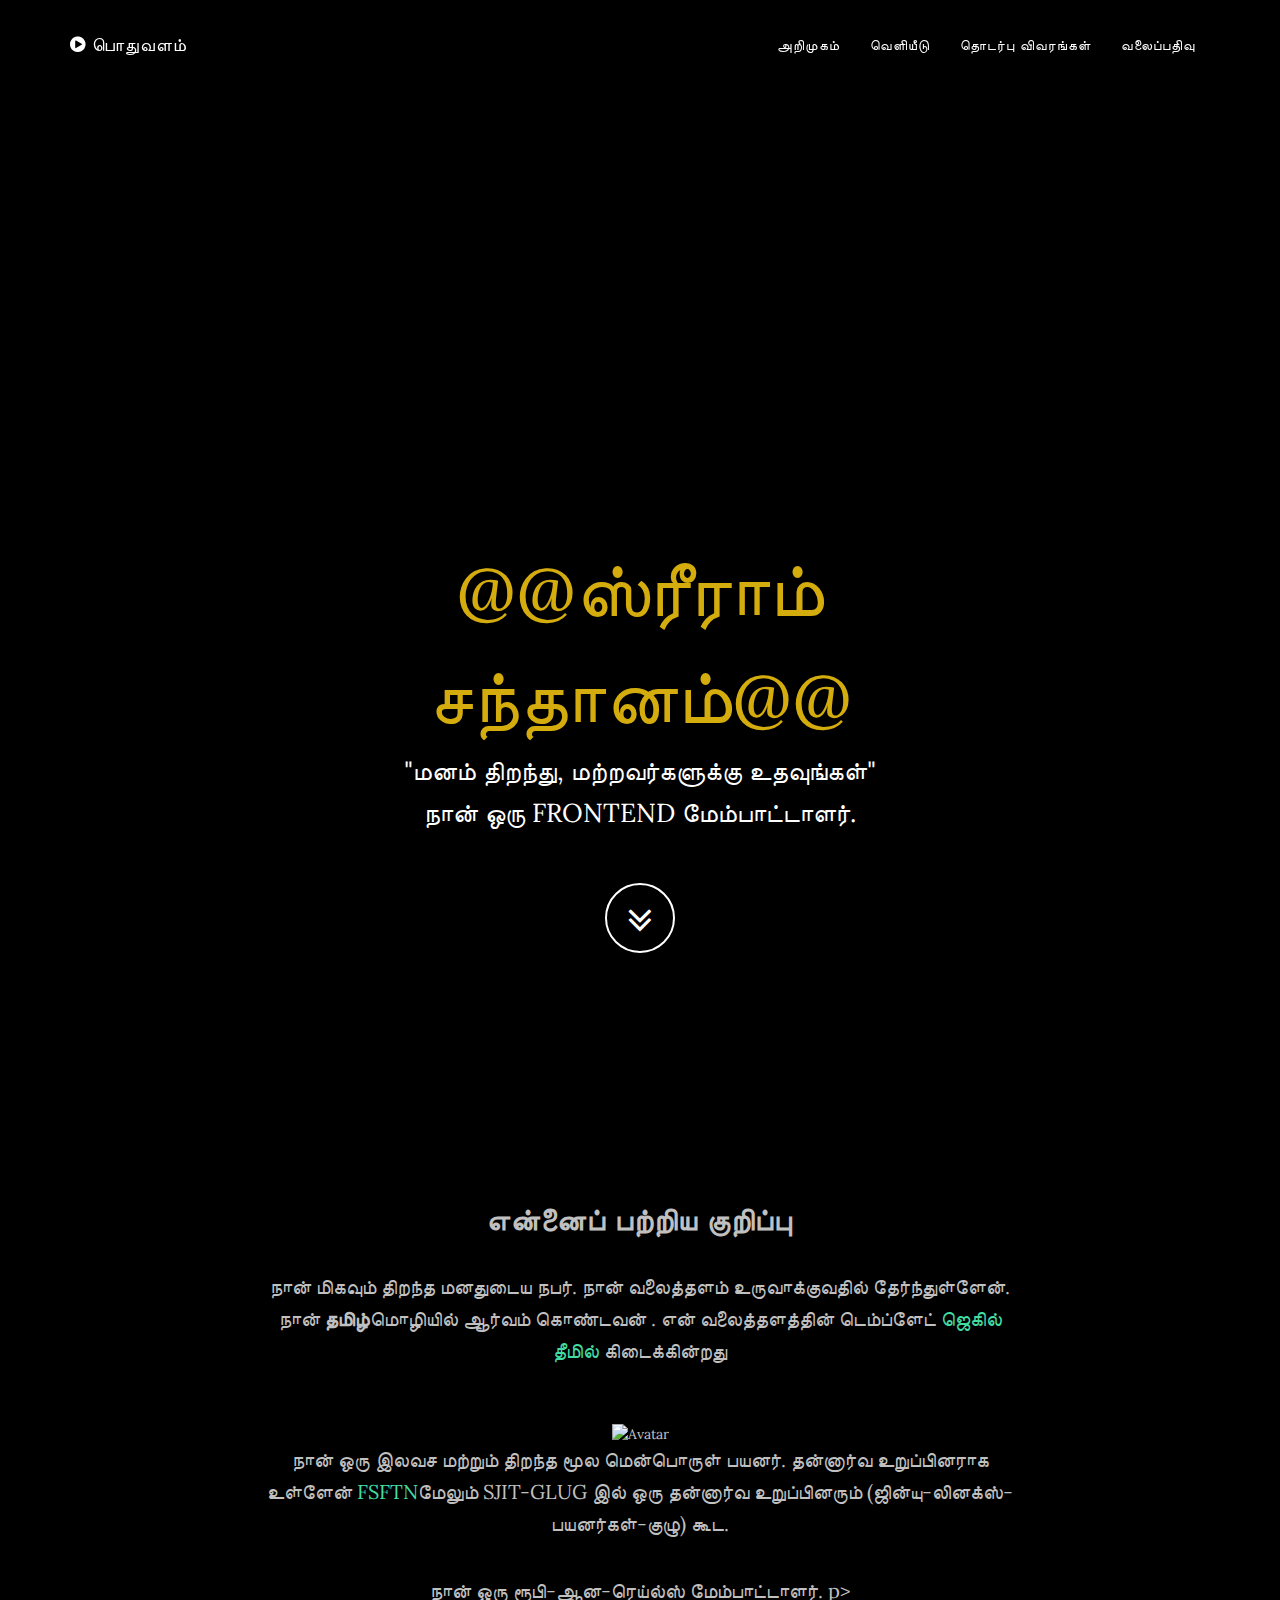
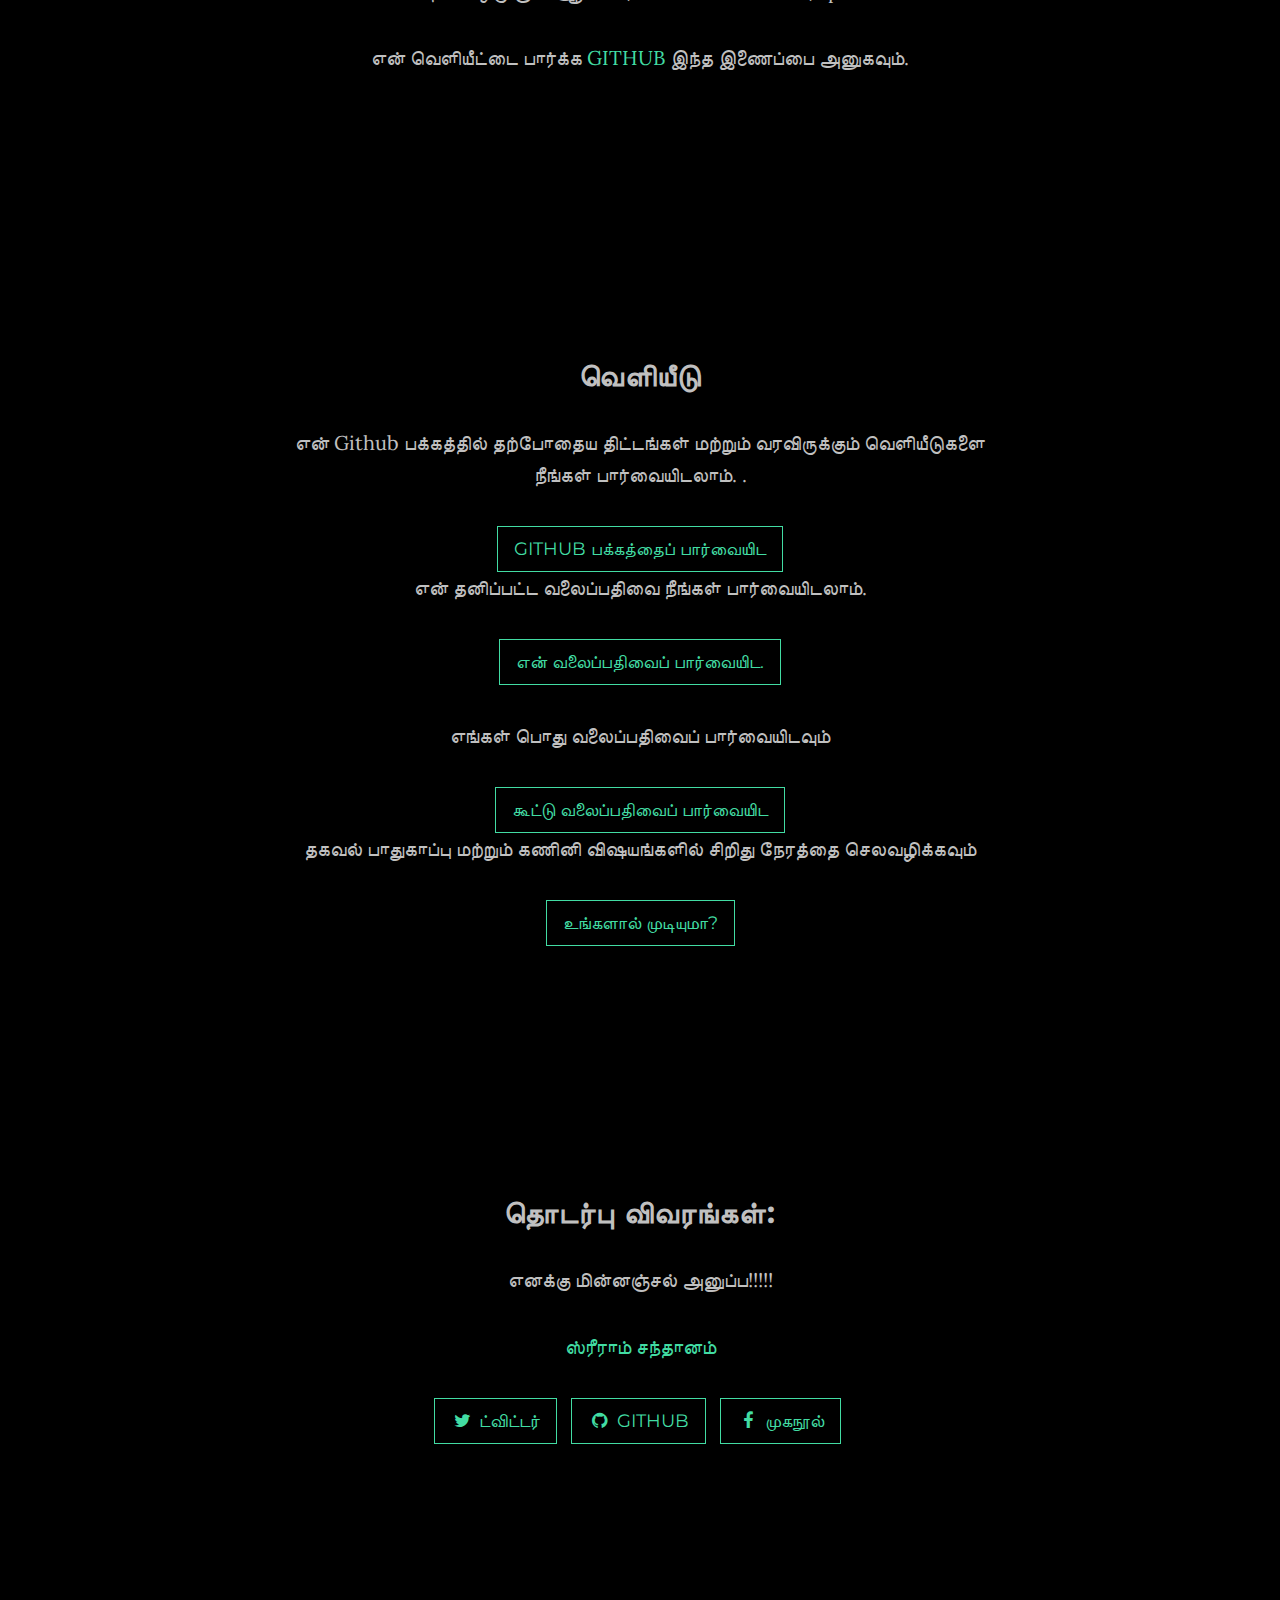
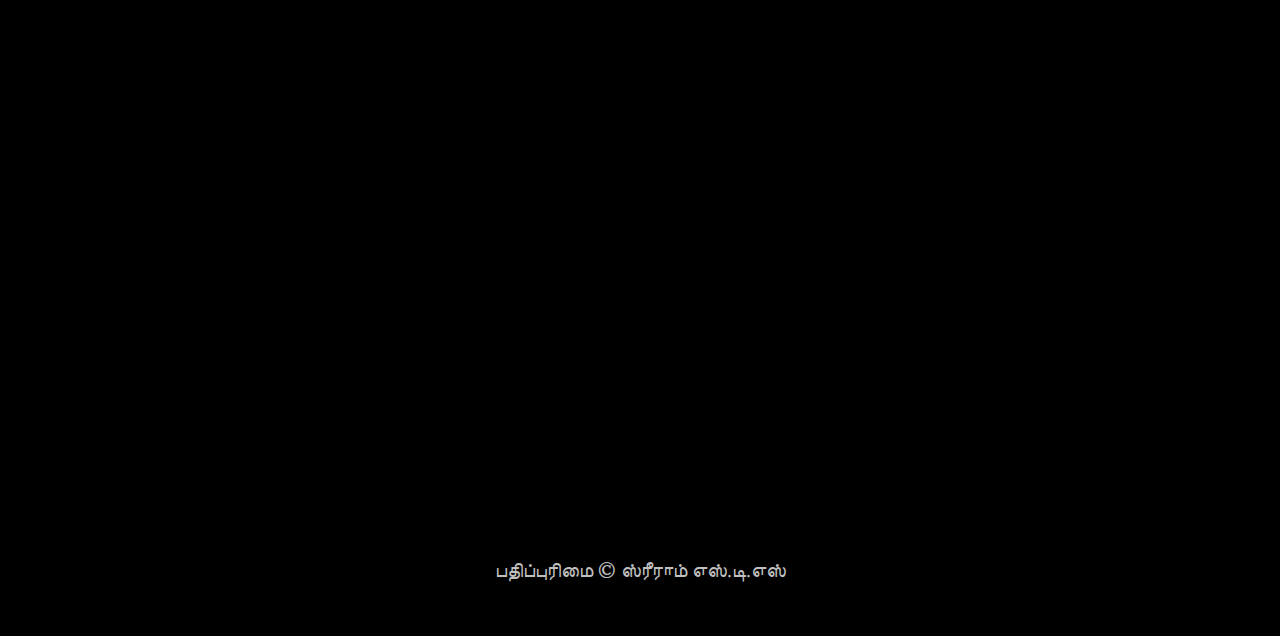
==== tamil.html @ 375b7686 "Update tamil.html" ====
<!DOCTYPE html>
<html lang="en">

<head>

    <meta charset="utf-8">
    <meta http-equiv="X-UA-Compatible" content="IE=edge">
    <meta name="viewport" content="width=device-width, initial-scale=1">
    <meta name="description" content="this is the site done with the help of jekyll theme and content is changed by the author of the website">
    <meta name="author" content="sriram sds">

    <title>ஸ்ரீராம் </title>

    <!-- Bootstrap Core CSS -->
    <link href="vendor/bootstrap/css/bootstrap.min.css" rel="stylesheet">

    <!-- Custom Fonts -->
    <link href="vendor/font-awesome/css/font-awesome.min.css" rel="stylesheet" type="text/css">
    <link href="https://fonts.googleapis.com/css?family=Lora:400,700,400italic,700italic" rel="stylesheet" type="text/css">
    <link href="https://fonts.googleapis.com/css?family=Montserrat:400,700" rel="stylesheet" type="text/css">

    <!-- Theme CSS -->
    <link href="css/grayscale.min.css" rel="stylesheet">

    <!-- HTML5 Shim and Respond.js IE8 support of HTML5 elements and media queries -->
    <!-- WARNING: Respond.js doesn't work if you view the page via file:// -->
    <!--[if lt IE 9]>
        <script src="https://oss.maxcdn.com/libs/html5shiv/3.7.0/html5shiv.js"></script>
        <script src="https://oss.maxcdn.com/libs/respond.js/1.4.2/respond.min.js"></script>
    <![endif]-->

</head>

<body id="page-top" data-spy="scroll" data-target=".navbar-fixed-top">

    <!-- Navigation -->
    <nav class="navbar navbar-custom navbar-fixed-top" role="navigation">
        <div class="container">
            <div class="navbar-header">
                <button type="button" class="navbar-toggle" data-toggle="collapse" data-target=".navbar-main-collapse">
                    Menu <i class="fa fa-bars"></i>
                </button>
                <a class="navbar-brand page-scroll" href="#page-top">
                    <i class="fa fa-play-circle"></i> <span class="light"> பொதுவளம்</span>
                </a>
            </div>

            <!-- Collect the nav links, forms, and other content for toggling -->
            <div class="collapse navbar-collapse navbar-right navbar-main-collapse">
                <ul class="nav navbar-nav">
                    <!-- Hidden li included to remove active class from about link when scrolled up past about section -->
                    <li class="hidden">
                        <a href="#page-top"></a>
                    </li>
                    <li>
                        <a class="page-scroll" href="#about">அறிமுகம்</a>
                    </li>
                    <li>
                        <a class="page-scroll" href="#gpage">வெளியீடு</a>
                    </li>
                    <li>
                        <a class="page-scroll" href="#contact">தொடர்பு விவரங்கள்</a>
                    </li>
                     <li>
                        <a class="page-scroll" href="http://sriramsds.github.io/">வலைப்பதிவு</a>
                    </li>
                </ul>
            </div>
            <!-- /.navbar-collapse -->
        </div>
        <!-- /.container -->
    </nav>

    <!-- Intro Header -->
    <header class="intro">
        <div class="intro-body">
            <div class="container">
                <div class="row">
                    <div class="col-md-8 col-md-offset-2">
                        <div class="brand-heading"></br></br></br></br></br><font color="#d4ac0d">@@ஸ்ரீராம் சந்தானம்@@</font></div>
                        <p class="intro-text">"மனம் திறந்து, மற்றவர்களுக்கு உதவுங்கள்"
                            <br>நான் ஒரு FRONTEND மேம்பாட்டாளர். </p>
                        <a href="#about" class="btn btn-circle page-scroll">
                            <i class="fa fa-angle-double-down animated"></i>
                        </a>
                    </div>
                </div>
            </div>
        </div>
    </header>

    <!-- About Section -->
    <section id="about" class="container content-section text-center">
        <div class="row">
            <div class="col-lg-8 col-lg-offset-2">
                <h2>என்னைப்  பற்றிய குறிப்பு  </h2>
                <p>நான் மிகவும் திறந்த மனதுடைய நபர். நான் வலைத்தளம் உருவாக்குவதில் தேர்ந்துள்ளேன். நான் <b>தமிழ்</b>மொழியில் ஆர்வம் கொண்டவன் .               
 என் வலைத்தளத்தின் டெம்ப்ளேட்                  <a href="https://jeromelachaud.github.io/grayscale-theme/">ஜெகில் தீமில்  </a>கிடைக்கின்றது  </p><br> 

  <img src="https://www.fsf.org/static/nosvn/working/w/deserve.png" alt="Avatar" class="image">
             <div class="container">
  <!-- <div class="overlay">
    <div class="text">இலவச மென்பொருள்  </div>
  </div>
 --></div>
                <p> நான் ஒரு இலவச மற்றும் திறந்த மூல மென்பொருள் பயனர். தன்னார்வ உறுப்பினராக உள்ளேன் <a href="https://fsftn.org/">FSFTN</a>மேலும்  SJIT-GLUG இல் ஒரு தன்னார்வ உறுப்பினரும் (ஜின்யு-லினக்ஸ்-பயனர்கள்-குழு) கூட.</p>
                <p> நான் ஒரு ரூபி-ஆன-ரெய்ல்ஸ் மேம்பாட்டாளர். p>
                <p> என் வெளியீட்டை பார்க்க <a href="https://github.com/srsds/"> GITHUB</a> இந்த இணைப்பை அனுகவும்.
 </p>
            </div>
        </div>
    </section>

    <!-- Gpage Section -->
    <section id="gpage" class="content-section text-center">
        <div class="gpage-section">
            <div class="container">
                <div class="col-lg-8 col-lg-offset-2">
                    <h2>வெளியீடு</h2>
                    <p>என் Github பக்கத்தில் தற்போதைய திட்டங்கள் மற்றும் வரவிருக்கும் வெளியீடுகளை நீங்கள் பார்வையிடலாம்.
.</p>
                    <a href="https://github.com/srsds/" class="btn btn-default btn-lg">Github பக்கத்தைப்  பார்வையிட </a>
                    <p> என் தனிப்பட்ட வலைப்பதிவை நீங்கள் பார்வையிடலாம். <p>
                    <a href ="https://sriramsds.github.io" class="btn btn-default btn-lg"> என்  வலைப்பதிவைப்  பார்வையிட. </a>
                    <p>எங்கள் பொது வலைப்பதிவைப் பார்வையிடவும்

</p>
                    <a href ="https://slkrthika.github.io/blog/" class="btn btn-default btn-lg">கூட்டு வலைப்பதிவைப்  பார்வையிட </a>
                    <p> தகவல் பாதுகாப்பு மற்றும் கணினி விஷயங்களில் சிறிது நேரத்தை செலவழிக்கவும்</p>
                    <a href ="https://sriramsds.me/virusman" class="btn btn-default btn-lg">உங்களால் முடியுமா?</a>
                </div>
            </div>
        </div>
    </section>
    
     <!-- Workshop Section -->
    <!--section id="workshop" class="content-section text-center">
        <div class="workshop-section">
            <div class="container">
                       </div>
        </div>
    </section-->


    <!-- Contact Section -->
    <section id="contact" class="container content-section text-center">
        <div class="row">
            <div class="col-lg-8 col-lg-offset-2">
                <h2>தொடர்பு விவரங்கள்:</h2>
                <p>எனக்கு மின்னஞ்சல் அனுப்ப!!!!!</p>
                <p><a href="mailto:sr060598@gmail.com">ஸ்ரீராம் சந்தானம்</a>
                </p>
                <ul class="list-inline banner-social-buttons">
                    <li>
                        <a href="https://twitter.com/sdssriram" class="btn btn-default btn-lg"><i class="fa fa-twitter fa-fw"></i> <span class="network-name">ட்விட்டர்</span></a>
                    </li>
                    <li>
                        <a href="https://github.com/srsds" class="btn btn-default btn-lg"><i class="fa fa-github fa-fw"></i> <span class="network-name">Github</span></a>
                    </li>
                     <li>
                        <a href="https://www.facebook.com/public/Sri-Ram-Sds" class="btn btn-default btn-lg"><i class="fa fa-facebook fa-fw"></i> <span class="network-name">முகநூல்</span></a>
                    </li>
                    
                </ul>
            </div>
        </div>
    </section>

    <!-- Map Section -->
    <div id="map"></div>

    <!-- Footer -->
    <footer>
        <div class="container text-center">
            <p> பதிப்புரிமை © ஸ்ரீராம் எஸ்.டி.எஸ்
  
</p>
        </div>
    </footer>

    <!-- jQuery -->
    <script src="vendor/jquery/jquery.js"></script>

    <!-- Bootstrap Core JavaScript -->
    <script src="vendor/bootstrap/js/bootstrap.min.js"></script>

    <!-- Plugin JavaScript -->
    <script src="https://cdnjs.cloudflare.com/ajax/libs/jquery-easing/1.3/jquery.easing.min.js"></script>

    <!-- Google Maps API Key - Use your own API key to enable the map feature. More information on the Google Maps API can be found at https://developers.google.com/maps/ -->
    <script type="text/javascript" src="https://maps.googleapis.com/maps/api/js?key= AIzaSyCDPlwMUO5_YN6MuEWnI0HW_48fYEtHjFY &sensor=false"></script>

    <!-- Theme JavaScript -->
    <script src="js/grayscale.min.js"></script>

</body>

</html>
---- css/grayscale.min.css ----
/*!
 * Start Bootstrap - Grayscale v3.3.7+1 (http://startbootstrap.com/template-overviews/grayscale)
 * Copyright 2013-2016 Start Bootstrap
 * Licensed under MIT (https://github.com/BlackrockDigital/startbootstrap/blob/gh-pages/LICENSE)
 */  body,html{height:100%;width:100%}.navbar-custom,body{background-color:#000}.intro,body,html{width:100%}body{font-family:Lora,"Helvetica Neue",Helvetica,Arial,sans-serif;color:silver;webkit-tap-highlight-color:rgba(255,255,255,.2)}.btn,.navbar-custom,h1,h2,h3,h4,h5,h6{text-transform:uppercase;font-family:Montserrat,"Helvetica Neue",Helvetica,Arial,sans-serif}h1,h2,h3,h4,h5,h6{margin:0 0 35px;font-weight:700;letter-spacing:1px}p{margin:0 0 25px;font-size:18px;line-height:1.5}@media (min-width:768px){p{margin:0 0 35px;font-size:20px;line-height:1.6}}a{color:#42DCA3;-webkit-transition:all .2s ease-in-out;-moz-transition:all .2s ease-in-out;transition:all .2s ease-in-out}a:focus,a:hover{text-decoration:none;color:#1d9b6c}.light{font-weight:400}.navbar-custom{margin-bottom:0;border-bottom:1px solid rgba(255,255,255,.3)}.navbar-custom .navbar-toggle{color:#fff;background-color:rgba(255,255,255,.2);font-size:12px}.navbar-custom .nav li a:active,.navbar-custom .nav li a:focus,.navbar-custom .nav li a:hover{background-color:transparent;outline:0}.navbar-custom .navbar-toggle:active,.navbar-custom .navbar-toggle:focus{outline:0}.navbar-custom .navbar-brand{font-weight:700}.navbar-custom .navbar-brand:focus{outline:0}.navbar-custom a{color:#fff}.navbar-custom .nav li a{-webkit-transition:background .3s ease-in-out;-moz-transition:background .3s ease-in-out;transition:background .3s ease-in-out}.navbar-custom .nav li a:hover{color:rgba(255,255,255,.8)}.navbar-custom .nav li.active{outline:0}.navbar-custom .nav li.active a{background-color:rgba(255,255,255,.3)}.navbar-custom .nav li.active a:hover{color:#fff}@media (min-width:768px){.navbar-custom{padding:20px 0;border-bottom:none;letter-spacing:1px;background:0 0;-webkit-transition:background .5s ease-in-out,padding .5s ease-in-out;-moz-transition:background .5s ease-in-out,padding .5s ease-in-out;transition:background .5s ease-in-out,padding .5s ease-in-out}.navbar-custom.top-nav-collapse{padding:0;background:#000;border-bottom:1px solid rgba(255,255,255,.3)}}.intro{display:table;height:100;padding:100px 0;text-align:center;color:#fff;background:url(../img/ram.jpg) bottom center no-repeat #000;-webkit-background-size:cover;-moz-background-size:cover;background-size:cover;-o-background-size:cover}.intro .intro-body{display:table-cell;vertical-align:middle}.intro .intro-body .brand-heading{font-size:20px}.intro .intro-body .intro-text{font-size:18px}@media (min-width:768px){.intro{height:100%;padding:0}.intro .intro-body .brand-heading{ font-size:75px}.intro .intro-body .intro-text{font-size:26px}}.btn-circle{width:70px;height:70px;margin-top:15px;padding:7px 16px;border:2px solid #fff;border-radius:100%!important;font-size:40px;color:#fff;background:0 0;-webkit-transition:background .3s ease-in-out;-moz-transition:background .3s ease-in-out;transition:background .3s ease-in-out}.btn-circle:focus,.btn-circle:hover{outline:0;color:#fff;background:rgba(255,255,255,.1)}.btn-circle i.animated{-webkit-transition-property:-webkit-transform;-webkit-transition-duration:1s;-moz-transition-property:-moz-transform;-moz-transition-duration:1s}.btn-circle:hover i.animated{-webkit-animation-name:pulse;-moz-animation-name:pulse;-webkit-animation-duration:1.5s;-moz-animation-duration:1.5s;-webkit-animation-iteration-count:infinite;-moz-animation-iteration-count:infinite;-webkit-animation-timing-function:linear;-moz-animation-timing-function:linear}@-webkit-keyframes pulse{0%,100%{-webkit-transform:scale(1);transform:scale(1)}50%{-webkit-transform:scale(1.2);transform:scale(1.2)}}@-moz-keyframes pulse{0%,100%{-moz-transform:scale(1);transform:scale(1)}50%{-moz-transform:scale(1.2);transform:scale(1.2)}}.content-section{padding-top:100px}.download-section{width:100%;padding:50px 0;color:#fff;background:url(../img/downloads-bg.jpg) center center no-repeat #000;-webkit-background-size:cover;-moz-background-size:cover;background-size:cover;-o-background-size:cover}#map{width:100%;height:200px;margin-top:100px}@media (min-width:767px){.content-section{padding-top:250px}.download-section{padding:100px 0}#map{height:400px;margin-top:250px}}.btn{font-weight:400;-webkit-transition:all .3s ease-in-out;-moz-transition:all .3s ease-in-out;transition:all .3s ease-in-out;border-radius:0}.btn-default{border:1px solid #42DCA3;color:#42DCA3;background-color:transparent}.btn-default:focus,.btn-default:hover{border:1px solid #42DCA3;outline:0;color:#000;background-color:#42DCA3}ul.banner-social-buttons{margin-top:0}@media (max-width:1199px){ul.banner-social-buttons{margin-top:15px}}@media (max-width:767px){ul.banner-social-buttons li{display:block;margin-bottom:20px;padding:0}ul.banner-social-buttons li:last-child{margin-bottom:0}}footer{padding:50px 0}footer p{margin:0}::-moz-selection{text-shadow:none;background:#fcfcfc;background:rgba(255,255,255,.2)}::selection{text-shadow:none;background:#fcfcfc;background:rgba(255,255,255,.2)}img::selection{background:0 0}img::-moz-selection{background:0 0}
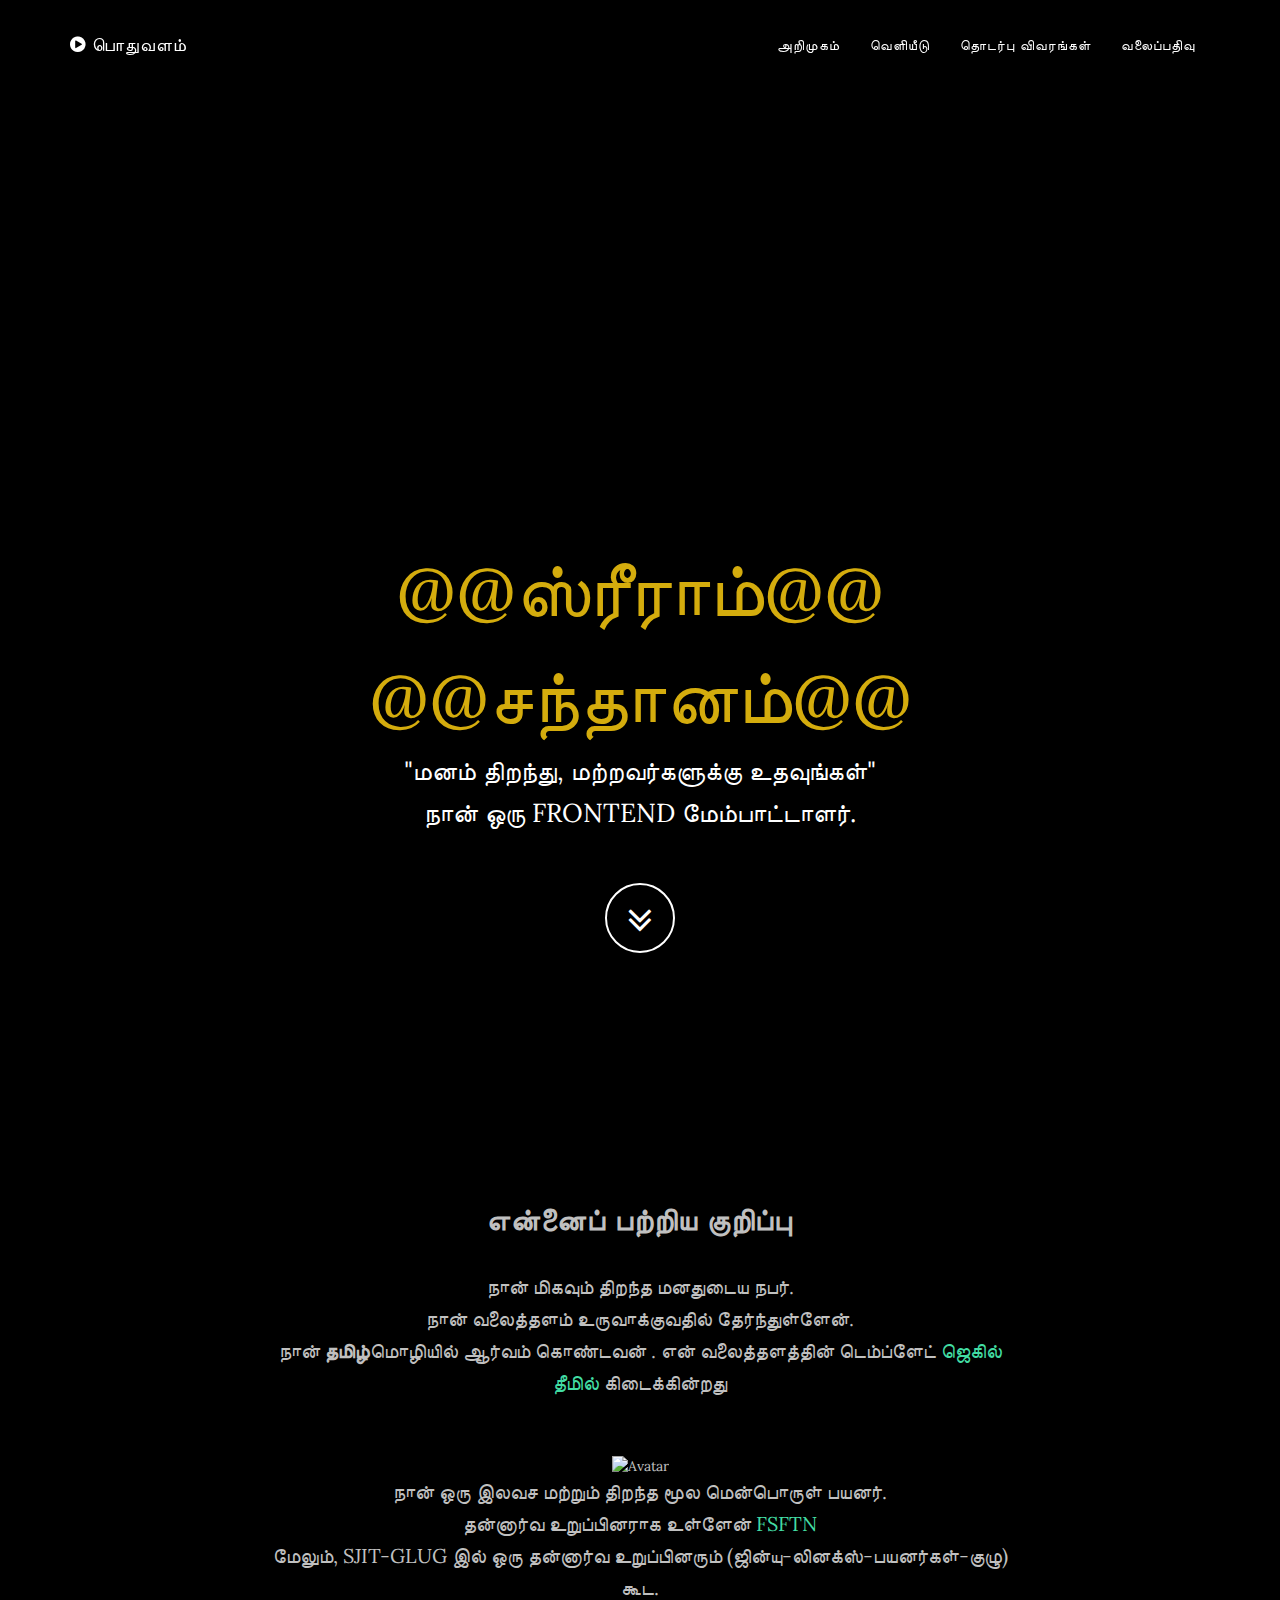
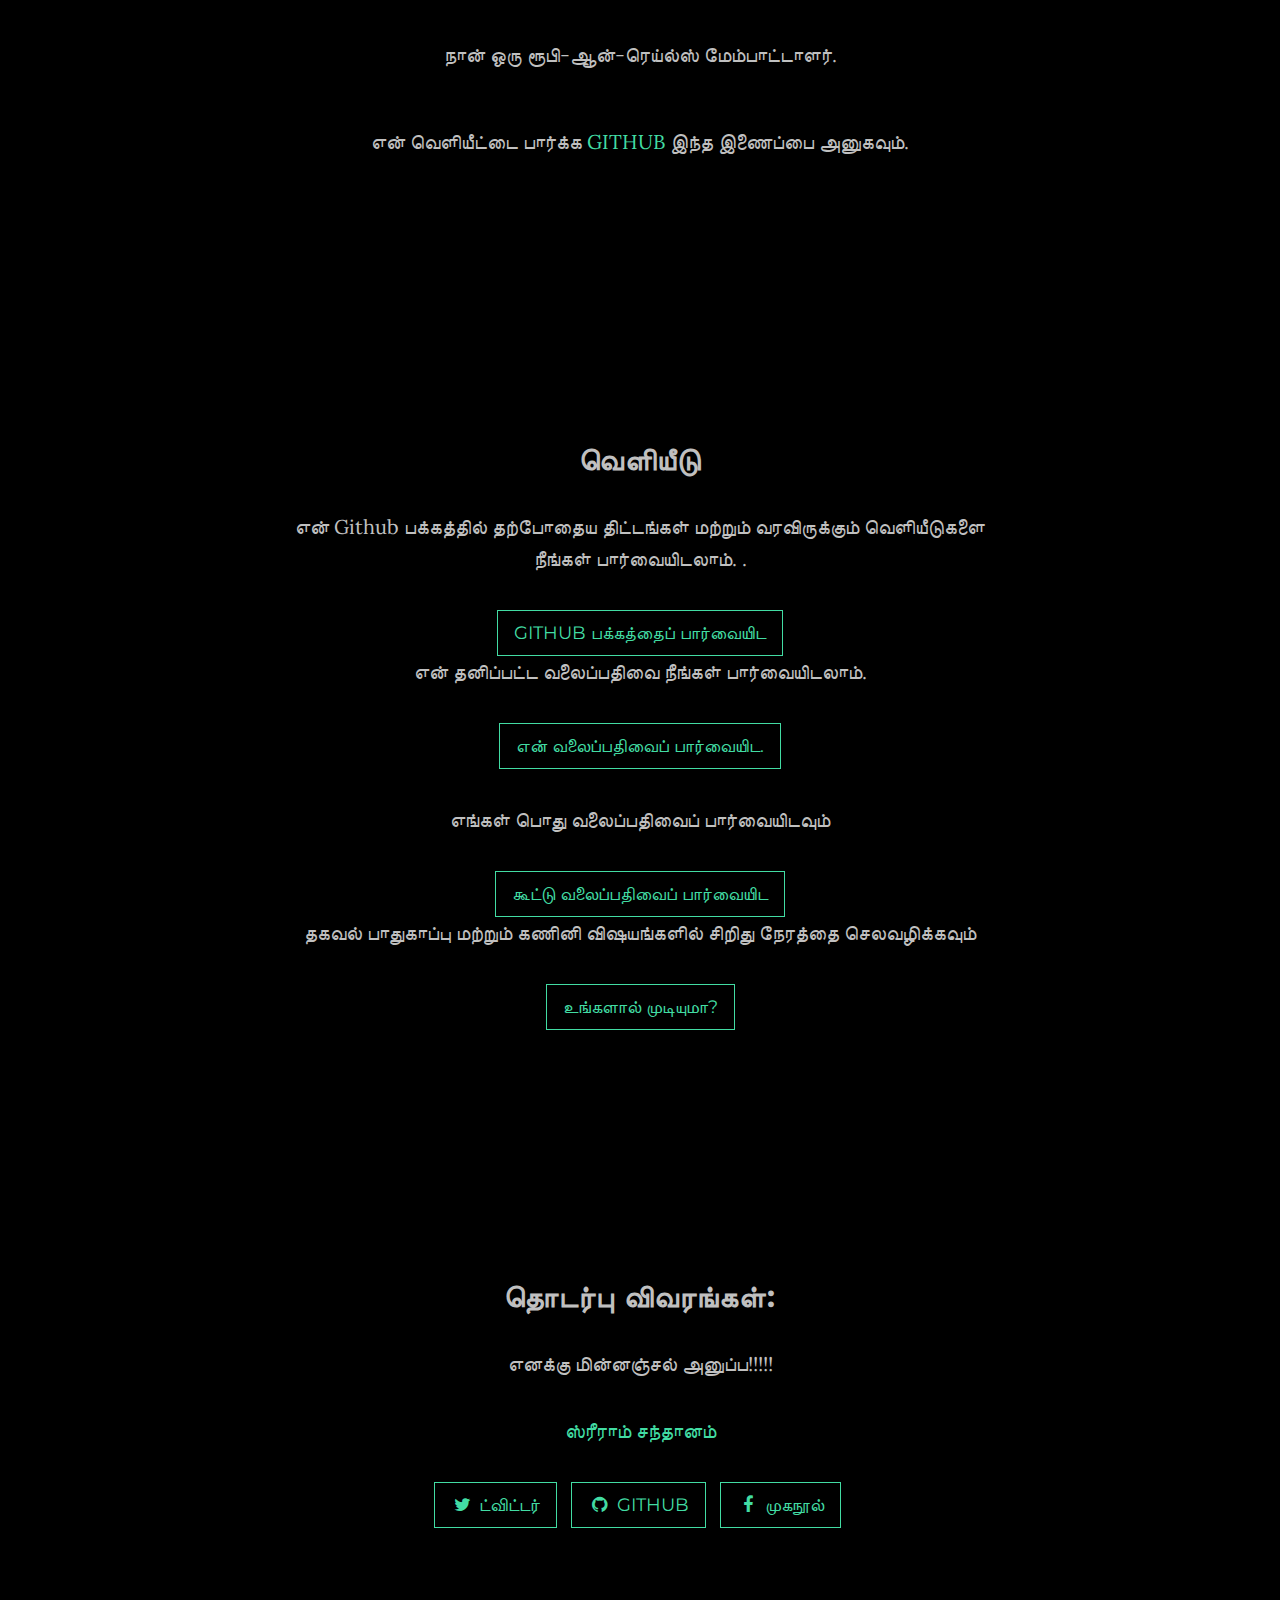
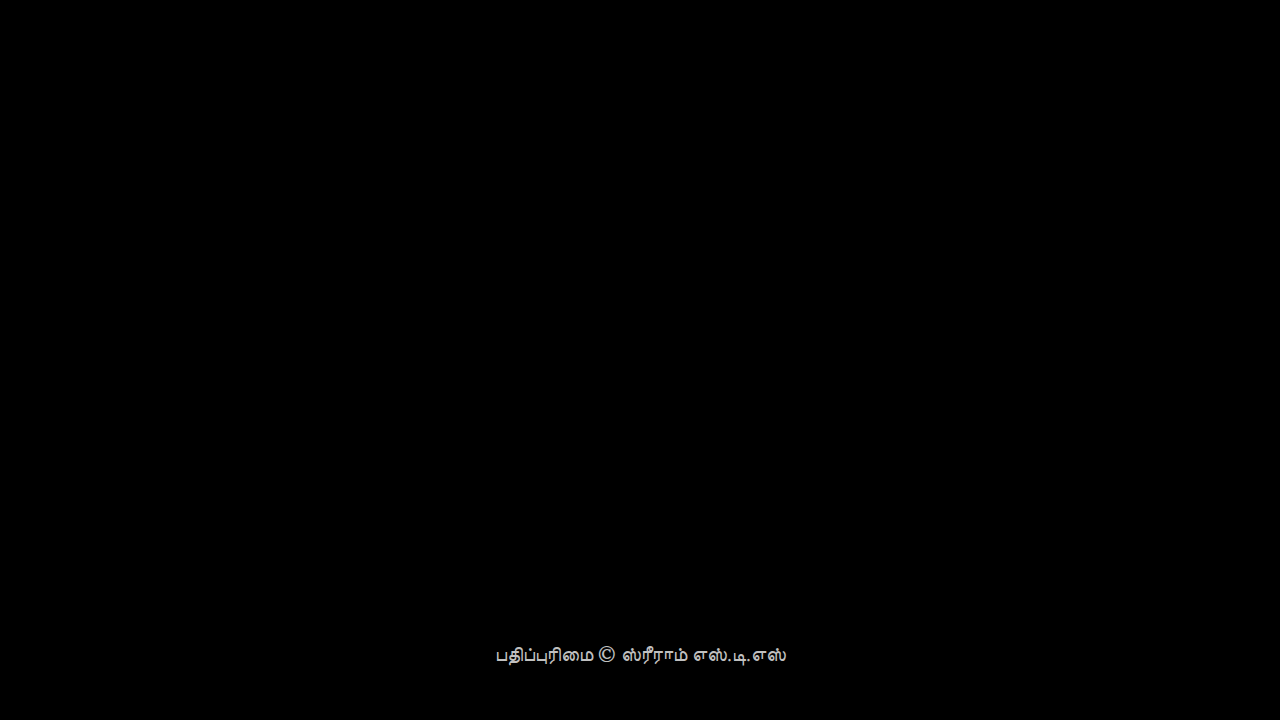
==== commit 87b9cd0b: "Update tamil.html" ====
--- a/tamil.html
+++ b/tamil.html
@@ -77,7 +77,7 @@
             <div class="container">
                 <div class="row">
                     <div class="col-md-8 col-md-offset-2">
-                        <div class="brand-heading"></br></br></br></br></br><font color="#d4ac0d">@@ஸ்ரீராம் சந்தானம்@@</font></div>
+                        <div class="brand-heading"></br></br></br></br></br><font color="#d4ac0d"><center>@@ஸ்ரீராம்@@</br>@@சந்தானம்@@</center></font></div>
                         <p class="intro-text">"மனம் திறந்து, மற்றவர்களுக்கு உதவுங்கள்"
                             <br>நான் ஒரு FRONTEND மேம்பாட்டாளர். </p>
                         <a href="#about" class="btn btn-circle page-scroll">
@@ -94,7 +94,7 @@
         <div class="row">
             <div class="col-lg-8 col-lg-offset-2">
                 <h2>என்னைப்  பற்றிய குறிப்பு  </h2>
-                <p>நான் மிகவும் திறந்த மனதுடைய நபர். நான் வலைத்தளம் உருவாக்குவதில் தேர்ந்துள்ளேன். நான் <b>தமிழ்</b>மொழியில் ஆர்வம் கொண்டவன் .               
+                <p>நான் மிகவும் திறந்த மனதுடைய நபர்.</br> நான் வலைத்தளம் உருவாக்குவதில் தேர்ந்துள்ளேன்.</br> நான் <b>தமிழ்</b>மொழியில் ஆர்வம் கொண்டவன் .               
  என் வலைத்தளத்தின் டெம்ப்ளேட்                  <a href="https://jeromelachaud.github.io/grayscale-theme/">ஜெகில் தீமில்  </a>கிடைக்கின்றது  </p><br> 
 
   <img src="https://www.fsf.org/static/nosvn/working/w/deserve.png" alt="Avatar" class="image">
@@ -103,8 +103,8 @@
     <div class="text">இலவச மென்பொருள்  </div>
   </div>
  --></div>
-                <p> நான் ஒரு இலவச மற்றும் திறந்த மூல மென்பொருள் பயனர். தன்னார்வ உறுப்பினராக உள்ளேன் <a href="https://fsftn.org/">FSFTN</a>மேலும்  SJIT-GLUG இல் ஒரு தன்னார்வ உறுப்பினரும் (ஜின்யு-லினக்ஸ்-பயனர்கள்-குழு) கூட.</p>
-                <p> நான் ஒரு ரூபி-ஆன-ரெய்ல்ஸ் மேம்பாட்டாளர். p>
+        <p> நான் ஒரு இலவச மற்றும் திறந்த மூல மென்பொருள் பயனர்.</br> தன்னார்வ உறுப்பினராக உள்ளேன் <a href="https://fsftn.org/">FSFTN</a></br>மேலும், SJIT-GLUG இல் ஒரு தன்னார்வ உறுப்பினரும் (ஜின்யு-லினக்ஸ்-பயனர்கள்-குழு) கூட.</p>
+<p> நான் ஒரு ரூபி-ஆன்-ரெய்ல்ஸ் மேம்பாட்டாளர்.</p></br>
                 <p> என் வெளியீட்டை பார்க்க <a href="https://github.com/srsds/"> GITHUB</a> இந்த இணைப்பை அனுகவும்.
  </p>
             </div>
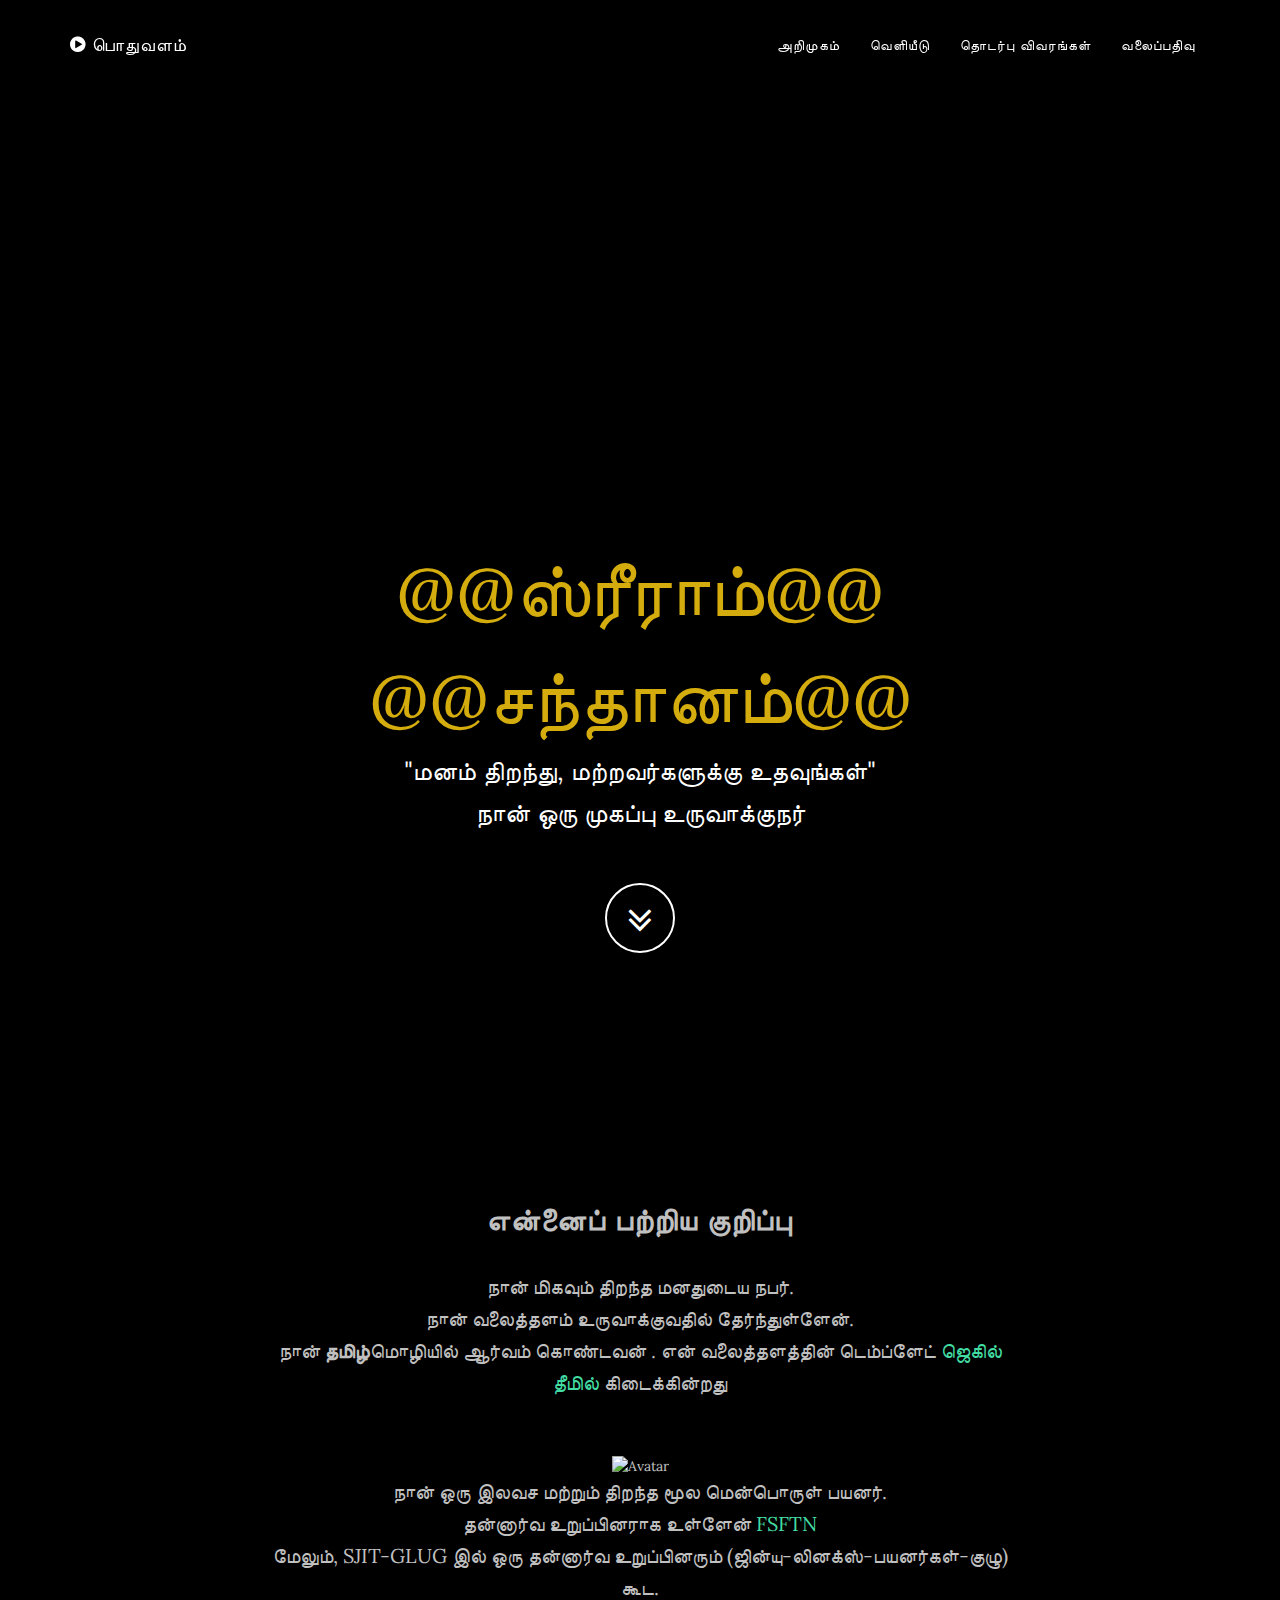
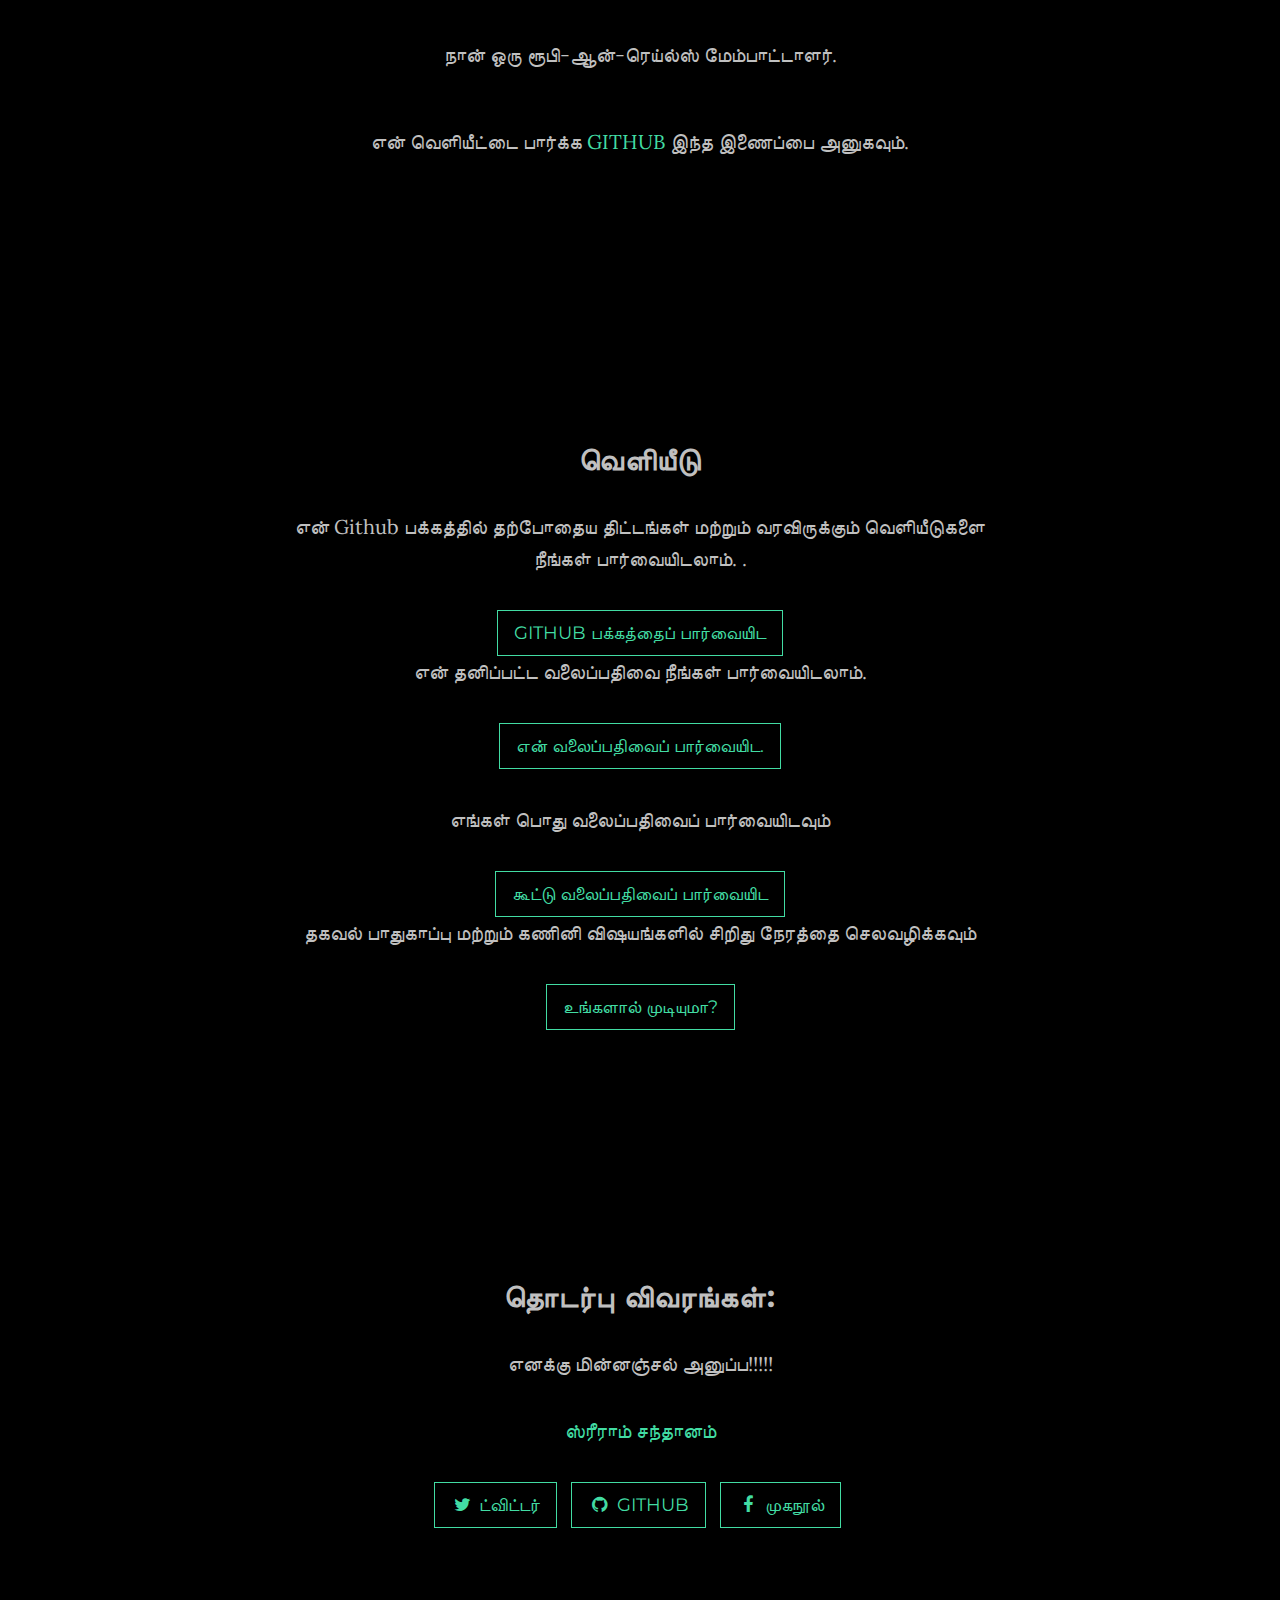
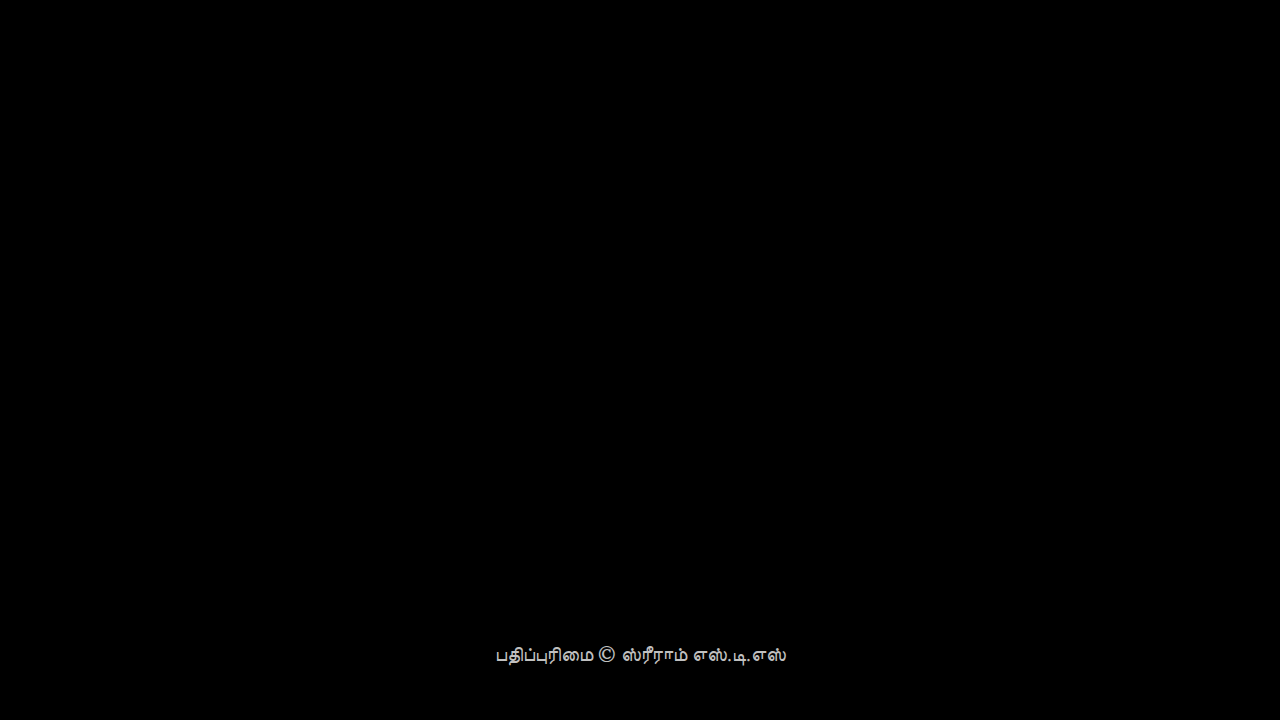
==== commit 35dea3f1: "Update tamil.html" ====
--- a/tamil.html
+++ b/tamil.html
@@ -79,7 +79,7 @@
                     <div class="col-md-8 col-md-offset-2">
                         <div class="brand-heading"></br></br></br></br></br><font color="#d4ac0d"><center>@@ஸ்ரீராம்@@</br>@@சந்தானம்@@</center></font></div>
                         <p class="intro-text">"மனம் திறந்து, மற்றவர்களுக்கு உதவுங்கள்"
-                            <br>நான் ஒரு FRONTEND மேம்பாட்டாளர். </p>
+                            <br>நான் ஒரு முகப்பு உருவாக்குநர் </p>
                         <a href="#about" class="btn btn-circle page-scroll">
                             <i class="fa fa-angle-double-down animated"></i>
                         </a>
